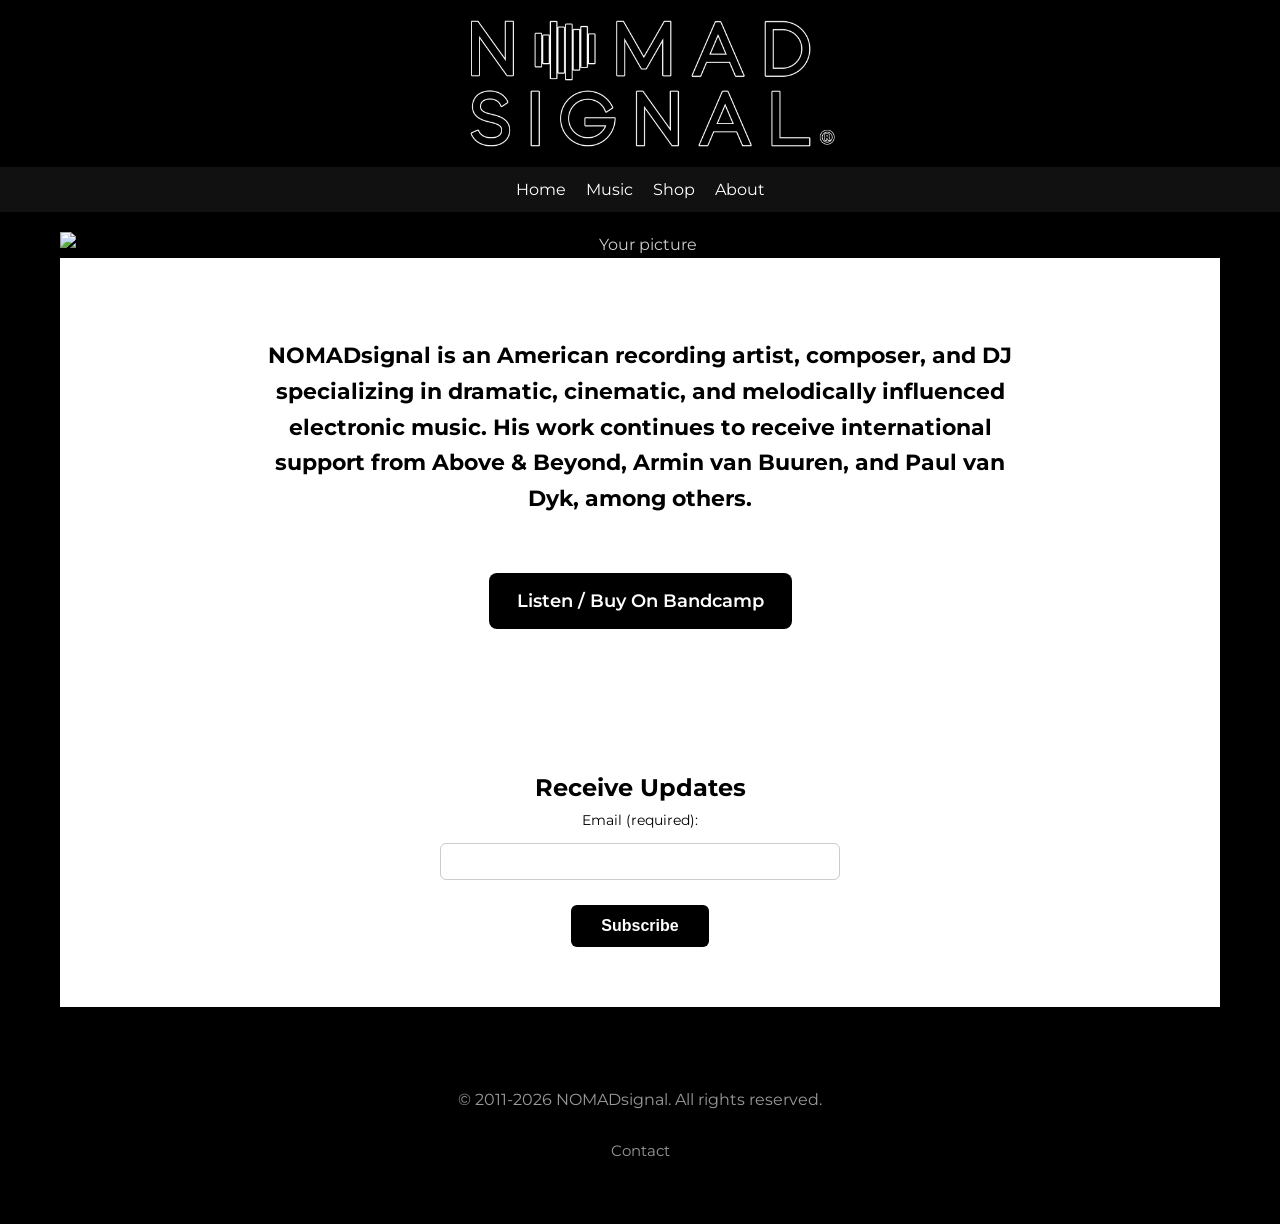
==== index.html @ e55d3831 "Initial static site" ====
<!DOCTYPE html>
<html lang="en">
<head>
  <meta charset="UTF-8">
  <meta name="viewport" content="width=device-width, initial-scale=1.0">
  <title>NOMADsignal</title>
  <link href="https://fonts.googleapis.com/css2?family=Montserrat:wght@300;400;600;700&display=swap" rel="stylesheet">
  <link rel="stylesheet" href="styles.css">
</head>
<body>

<!-- Logo -->
<header class="site-header">
  <div class="container header-inner">
    <a class="brand" href="#">
      <img src="Images/NOMADsignal Stacked Black Logo w R WHITE OUTLINE 2.0.png" alt="NOMADsignal Logo" class="logo">
    </a>
  </div>
</header>


  <!-- Menu -->
    <nav class="main-nav" aria-label="Primary">
      <div class="nav-container">
        <ul class="nav-list">
          <li><a href="index.html" aria-current="page">Home</a></li>
          <li><a href="music.html">Music</a></li>
          <li><a href="https://nomadsignal.printful.me" target="_blank" rel="noopener">Shop</a></li>
          <li><a href="about.html">About</a></li>
        </ul>
      </div>
    </nav>

  <!-- Main content -->
  <main class="container main-content">

    <!-- Placeholder for picture -->
    <section class="profile-picture">
      <img src="Images/The NOMADsignal - Standing Tall.jpg" alt="Your picture" class="full-width-image" />
    </section>

    <!-- Hero tag space -->
    <section class="hero-tag">
      <div class="hero-container">
        <h1>NOMADsignal is an American recording artist, composer, and DJ specializing in dramatic, cinematic, and melodically influenced electronic music. His work continues to receive international support from Above & Beyond, Armin van Buuren, and Paul van Dyk, among others.</h1>
        <br>
          <div class="hero-button">
            <a href="https://nomadsignal.bandcamp.com/" class="stream-button">Listen / Buy On Bandcamp</a>
          </div>
      </div>
    </section>

    <!-- Mailchimp email signup -->
    <section class="email-signup">
      <div class="container signup-container">
        <div id="mc_embed_shell">
  
<div id="mc_embed_signup">
    <form action="https://nomadsignal.us21.list-manage.com/subscribe/post?u=6b68b1984f2ef47b28dd68285&amp;id=ca55ccc167&amp;f_id=0015abe6f0" method="post" id="mc-embedded-subscribe-form" name="mc-embedded-subscribe-form" class="validate" target="_self" novalidate="">
        <div id="mc_embed_signup_scroll"><h2>Receive Updates</h2>
            <div class="mc-field-group"><label for="mce-EMAIL">Email (required):</label><input type="email" name="EMAIL" class="required email" id="mce-EMAIL" required="" value=""></div>
        <div id="mce-responses" class="clear foot">
            <div class="response" id="mce-error-response" style="display: none;"></div>
            <div class="response" id="mce-success-response" style="display: none;"></div>
        </div>
    <div style="position: absolute; left: -5000px;" aria-hidden="true">
        <input type="text" name="b_6b68b1984f2ef47b28dd68285_ca55ccc167" tabindex="-1" value="">
    </div>
        <div class="optionalParent">
            <div class="clear foot">
                <input type="submit" name="subscribe" id="mc-embedded-subscribe" class="button" value="Subscribe">
            </div>
        </div>
    </div>
</form>
</div>
</div>

      </div>
    </section>

  </main>

  <!-- Footer -->
<footer class="site-footer">
  <div class="container footer-grid">
    <div class="footer-col">
      <p>© 2011-2026 NOMADsignal. All rights reserved.</p>
      <br>
      <ul class="footer-links">
        <li><a href="mailto:nomad@nomadsignal.com">Contact</a></li>
      </ul>
    </div>
  </div>
</footer>

</body>
</html>
---- styles.css ----
/* BASE */
* { margin: 0; padding: 0; box-sizing: border-box; }

body {
  font-family: "Montserrat", sans-serif;
  background: #000;
  color: #ccc;
  line-height: 1.6;
  text-align: center;
}

/* LAYOUT */
.container {
  max-width: 1200px;
  margin: 0 auto;
  padding: 20px;
}

/* LOGO */
.brand .logo {
  max-width: 400px;
  width: 100%;
  height: auto;
  display: block;
  margin: 0 auto;
}

/* NAV */
.main-nav {
  position: sticky;
  top: 0;
  background: #111;
  z-index: 1000;
  padding: 10px 0;
}

.nav-container {
  max-width: 1200px;
  margin: 0 auto;
  padding: 0 20px;
}

.nav-list {
  list-style: none;
  display: flex;
  justify-content: center;
  flex-wrap: wrap;
  gap: 20px;
}

.nav-list a {
  color: #fff;
  text-decoration: none;
  font-size: 16px;
}

.nav-list a:hover { color: #ff6b6b; }

/* IMAGES */
.full-width-image {
  width: 100%;
  height: auto;
  display: block;
  margin: 0 auto;
}

/* HERO (white band) */
.music-links {
  width: 100%;
  background: #fff;
  padding: 80px 0;
}

.music-links h2 {
  color: #000;
}

.hero-tag {
  width: 100%;
  background: #fff;
  padding: 80px 0;
}

.hero-tag .hero-container {
  max-width: 800px;
  margin: 0 auto;
  padding: 0 20px;
}

.hero-tag h1 {
  color: #000;
  font-size: 1.4rem;
  font-weight: 700;
  margin: 0;
}

.hero-tag .about-text {
  color: #000;
  font-size: 1.05rem;
  font-weight: 400;
  margin-top: 18px;
}

.hero-tag a {
  color: #000;
  text-decoration: underline;
}

/* BUTTONS / LINK BUTTONS */
.hero-button { margin-top: 30px; }

.hero-tag a.stream-button {
  color: #fff;
  text-decoration: none;
}

.hero-tag a.stream-button:hover {
  color: #c7a86b;
}

.stream-button,
.music-links a {
  display: inline-block;
  padding: 14px 28px;
  background: #000;
  color: #fff;
  font-weight: 600;
  font-size: 1.1rem;
  border-radius: 8px;
  text-decoration: none;
  transition: background-color 0.3s ease, color 0.3s ease, transform 0.3s ease;
}

.stream-button:hover,
.music-links a:hover {
  background: #222;
  color: #c7a86b;
  transform: translateY(-2px);
}

.music-links a.secondary {
  padding: 10px 24px;
  font-size: 0.95rem;
}

.button {
  background: #000;
  color: #fff;
}

/* MUSIC PAGE: the row of platform links */
.links-grid {
  display: flex;
  justify-content: center;
  gap: 20px;
  flex-wrap: wrap;
}

.music-links h3 {
  color: #000;
}

/* EMAIL SIGNUP (white band) */
.email-signup {
  width: 100%;
  background: #fff;
  padding: 60px 0;
}

.email-signup .signup-container {
  max-width: 800px;
  margin: 0 auto;
  padding: 0 20px;
  text-align: center;
}

/* Mailchimp embed */
#mc_embed_signup {
  color: #000 !important;
  text-align: center;
}

#mc_embed_signup label { font-size: 0.9rem; }

#mc_embed_signup .indicates-required {
  font-size: 0.8rem;
  margin-bottom: 10px;
}

#mc_embed_signup input[type="email"] {
  color: #000;
  background: #fff;
  border: 1px solid #ccc;
  padding: 10px;
  width: 100%;
  max-width: 400px;
  margin: 10px auto;
  display: block;
  border-radius: 6px;
}

#mc_embed_signup input[type="submit"] {
  display: inline-block;
  background: #000;
  color: #fff;
  border: none;
  padding: 12px 30px;
  font-size: 1rem;
  font-weight: 600;
  border-radius: 6px;
  cursor: pointer;
  margin-top: 15px;
  transition: background-color 0.3s ease, color 0.3s ease, transform 0.3s ease;
}

#mc_embed_signup input[type="submit"]:hover {
  background: #222;
  color: #c7a86b;
  transform: translateY(-2px);
}

/* FOOTER */
.site-footer {
  background: #000;
  padding: 40px 20px;
  color: #999;
}

.footer-links {
  list-style: none;
  display: flex;
  flex-wrap: wrap;
  justify-content: center;
  gap: 15px;
  padding: 0;
}

.footer-links a {
  color: #999;
  text-decoration: none;
  font-size: 0.95rem;
}

.footer-links a:hover { color: #fff; }

/* RESPONSIVE */
@media (max-width: 700px) {
  .nav-list { gap: 12px; }
  .nav-list a { font-size: 14px; }
}
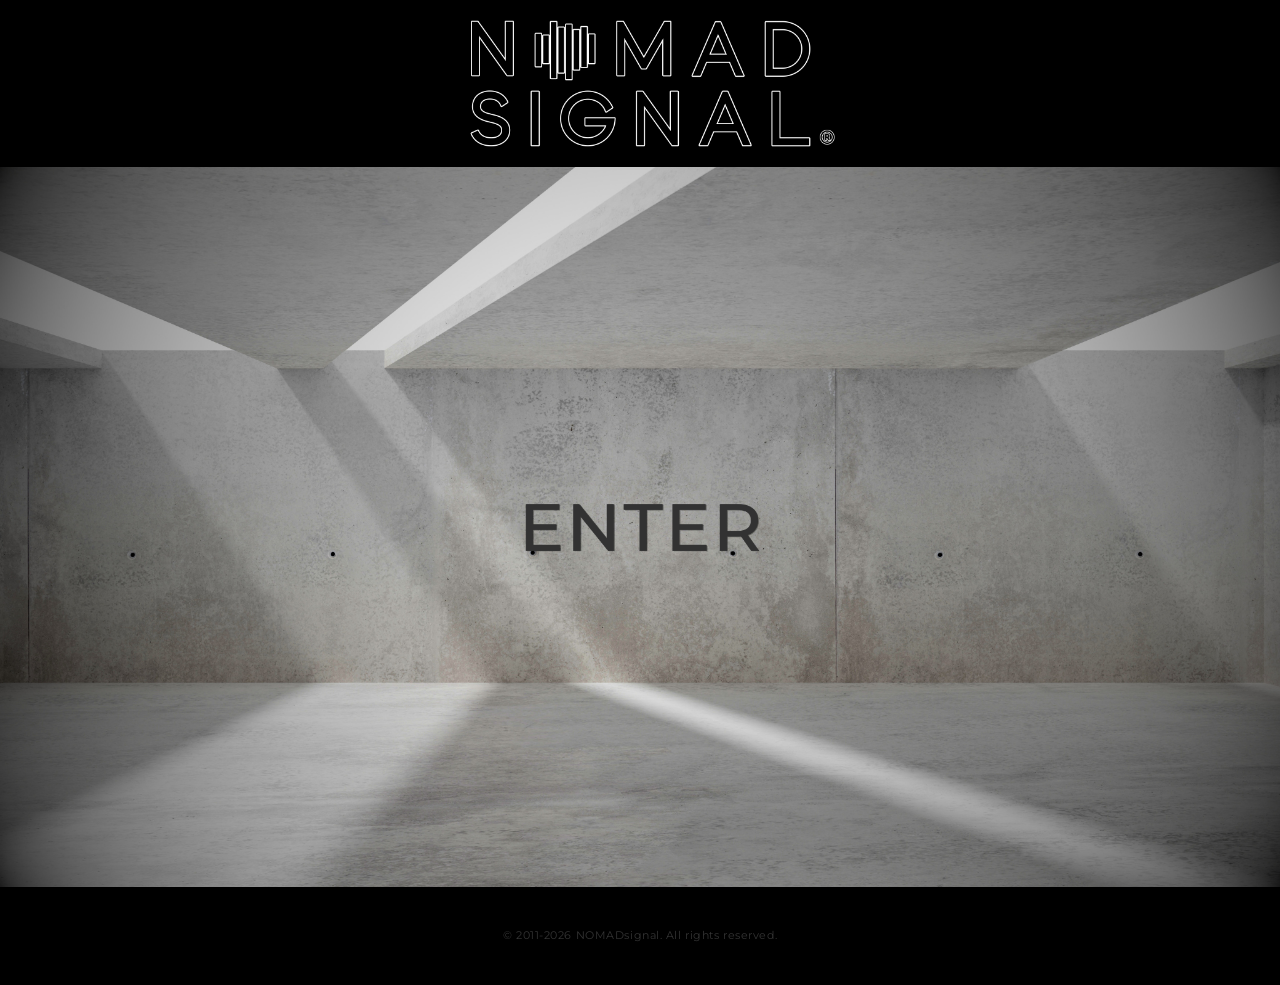
==== commit 5b4cf943: "Launch: entry page, music library, about page, styling, email obfuscation" ====
--- a/index.html
+++ b/index.html
@@ -18,67 +18,13 @@
   </div>
 </header>
 
-
-  <!-- Menu -->
-    <nav class="main-nav" aria-label="Primary">
-      <div class="nav-container">
-        <ul class="nav-list">
-          <li><a href="index.html" aria-current="page">Home</a></li>
-          <li><a href="music.html">Music</a></li>
-          <li><a href="https://nomadsignal.printful.me" target="_blank" rel="noopener">Shop</a></li>
-          <li><a href="about.html">About</a></li>
-        </ul>
-      </div>
-    </nav>
-
   <!-- Main content -->
-  <main class="container main-content">
-
-    <!-- Placeholder for picture -->
+  <main class="main-content">
     <section class="profile-picture">
-      <img src="Images/The NOMADsignal - Standing Tall.jpg" alt="Your picture" class="full-width-image" />
+      <a href="music.html" class="enter-link">
+        <img src="/Images/ENTER_Final.png" alt="ENTER" class="full-width-image" />
+      </a>
     </section>
-
-    <!-- Hero tag space -->
-    <section class="hero-tag">
-      <div class="hero-container">
-        <h1>NOMADsignal is an American recording artist, composer, and DJ specializing in dramatic, cinematic, and melodically influenced electronic music. His work continues to receive international support from Above & Beyond, Armin van Buuren, and Paul van Dyk, among others.</h1>
-        <br>
-          <div class="hero-button">
-            <a href="https://nomadsignal.bandcamp.com/" class="stream-button">Listen / Buy On Bandcamp</a>
-          </div>
-      </div>
-    </section>
-
-    <!-- Mailchimp email signup -->
-    <section class="email-signup">
-      <div class="container signup-container">
-        <div id="mc_embed_shell">
-  
-<div id="mc_embed_signup">
-    <form action="https://nomadsignal.us21.list-manage.com/subscribe/post?u=6b68b1984f2ef47b28dd68285&amp;id=ca55ccc167&amp;f_id=0015abe6f0" method="post" id="mc-embedded-subscribe-form" name="mc-embedded-subscribe-form" class="validate" target="_self" novalidate="">
-        <div id="mc_embed_signup_scroll"><h2>Receive Updates</h2>
-            <div class="mc-field-group"><label for="mce-EMAIL">Email (required):</label><input type="email" name="EMAIL" class="required email" id="mce-EMAIL" required="" value=""></div>
-        <div id="mce-responses" class="clear foot">
-            <div class="response" id="mce-error-response" style="display: none;"></div>
-            <div class="response" id="mce-success-response" style="display: none;"></div>
-        </div>
-    <div style="position: absolute; left: -5000px;" aria-hidden="true">
-        <input type="text" name="b_6b68b1984f2ef47b28dd68285_ca55ccc167" tabindex="-1" value="">
-    </div>
-        <div class="optionalParent">
-            <div class="clear foot">
-                <input type="submit" name="subscribe" id="mc-embedded-subscribe" class="button" value="Subscribe">
-            </div>
-        </div>
-    </div>
-</form>
-</div>
-</div>
-
-      </div>
-    </section>
-
   </main>
 
   <!-- Footer -->
@@ -86,10 +32,6 @@
   <div class="container footer-grid">
     <div class="footer-col">
       <p>© 2011-2026 NOMADsignal. All rights reserved.</p>
-      <br>
-      <ul class="footer-links">
-        <li><a href="mailto:nomad@nomadsignal.com">Contact</a></li>
-      </ul>
     </div>
   </div>
 </footer>
--- a/styles.css
+++ b/styles.css
@@ -15,6 +15,8 @@
   margin: 0 auto;
   padding: 20px;
 }
+
+
 
 /* LOGO */
 .brand .logo {
@@ -50,11 +52,22 @@
 
 .nav-list a {
   color: #fff;
+  transition: color 0.25s ease, background-color 0.25s ease;
   text-decoration: none;
   font-size: 16px;
 }
 
-.nav-list a:hover { color: #ff6b6b; }
+.nav-list a:hover { color: #6E8FA3; }
+
+/* ENTER PAGE */
+.enter-link {
+  display: block;
+  text-decoration: none;
+}
+
+.enter-link img {
+  cursor: pointer;
+}
 
 /* IMAGES */
 .full-width-image {
@@ -128,13 +141,13 @@
   font-size: 1.1rem;
   border-radius: 8px;
   text-decoration: none;
-  transition: background-color 0.3s ease, color 0.3s ease, transform 0.3s ease;
+  transition: background-color 0.25s ease, color 0.25s ease, transform 0.25s ease;
 }
 
 .stream-button:hover,
 .music-links a:hover {
   background: #222;
-  color: #c7a86b;
+  color: #6E8FA3;
   transform: translateY(-2px);
 }
 
@@ -215,15 +228,18 @@
 
 #mc_embed_signup input[type="submit"]:hover {
   background: #222;
-  color: #c7a86b;
+  color: #6E8FA3;
   transform: translateY(-2px);
 }
 
 /* FOOTER */
 .site-footer {
   background: #000;
-  padding: 40px 20px;
-  color: #999;
+  padding: 20px 20px;
+  color: #666;
+  font-size: 0.7rem;
+  opacity: 0.5;
+  letter-spacing: 0.05em;
 }
 
 .footer-links {
@@ -243,8 +259,127 @@
 
 .footer-links a:hover { color: #fff; }
 
+/* MUSIC LIBRARY PAGE */
+.library-main {
+  width: 100%;
+}
+
+.library-hero {
+  background: #000;
+  padding: 70px 20px 40px;
+}
+
+.library-intro {
+  max-width: 800px;
+  margin: 0 auto;
+}
+
+.library-hero h1 {
+  color: #fff;
+  font-size: 2rem;
+  margin-bottom: 10px;
+}
+
+.library-hero p {
+  color: #aaa;
+  font-size: 1rem;
+}
+
+.library-section {
+  background: #000;
+  padding: 20px 20px 70px;
+}
+
+.library-catalog {
+  width: calc(100% - 40px);
+  max-width: 760px;
+  margin: 60px auto 0;
+}
+
+.library-catalog-inner {
+  background: #111;
+  padding: 24px;
+  border-radius: 12px;
+}
+
+.library-section h2 {
+  color: #fff;
+  font-size: 1.5rem;
+  margin-bottom: 30px;
+}
+
+.release-grid {
+  max-width: 760px;
+  margin: 0 auto;
+  display: grid;
+  grid-template-columns: 1fr;
+  gap: 60px;
+}
+
+.release-card {
+  background: #111;
+  padding: 24px;
+  border-radius: 12px;
+}
+
+.release-art {
+  width: 100%;
+  height: auto;
+  display: block;
+  margin-bottom: 16px;
+  border-radius: 8px;
+}
+
+.release-card h3 {
+  color: #fff;
+  font-size: 1.1rem;
+  margin-bottom: 16px;
+}
+
+.release-buttons {
+  display: flex;
+  flex-direction: column;
+  align-items: center;
+  gap: 10px;
+}
+
+.library-catalog p {
+  color: #aaa;
+  margin-bottom: 20px;
+}
+
+.release-placeholder {
+  padding: 12px 20px;
+  text-transform: uppercase;
+  border: 1px solid #333;
+  border-radius: 8px;
+  color: #888;
+  font-size: 0.9rem;
+  letter-spacing: 0.08em;
+}
+
+/* ABOUT PHOTO */
+
+.about-photo {
+  max-width: 760px;
+  margin: 40px auto 60px;
+  padding: 0 20px;
+}
+
+.about-image {
+  width: 100%;
+  height: auto;
+  display: block;
+  border-radius: 12px;
+}
+
 /* RESPONSIVE */
 @media (max-width: 700px) {
   .nav-list { gap: 12px; }
   .nav-list a { font-size: 14px; }
+}
+
+.main-content {
+  width: 100%;
+  padding: 0;
 }
